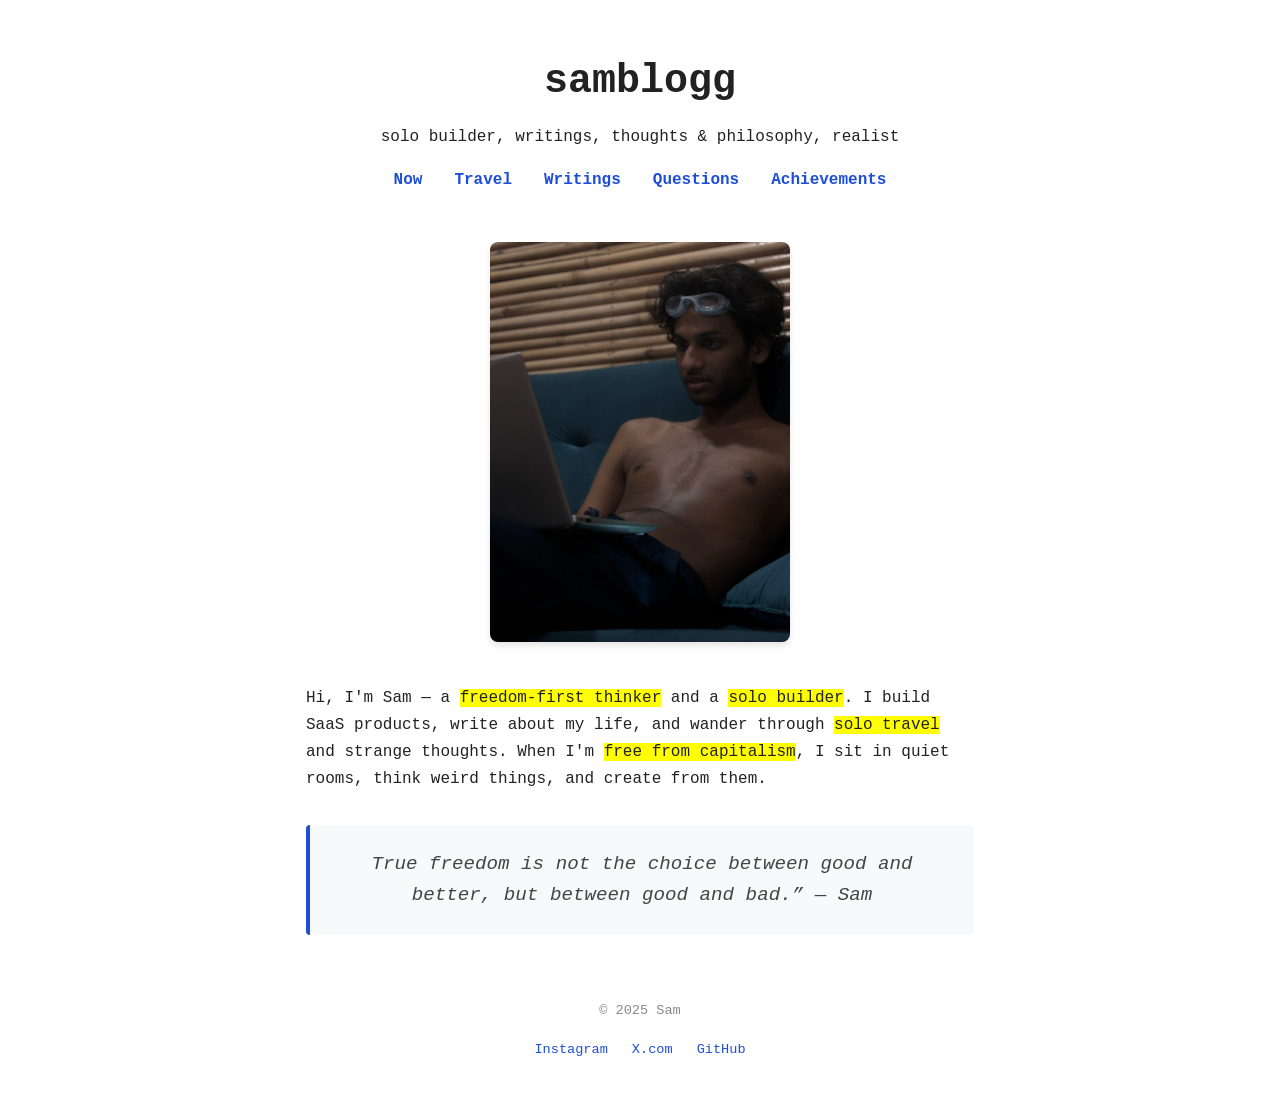
==== pages/index.html @ f3cd5196 "added writing.html" ====
<!DOCTYPE html>
<html lang="en">
  <head>
    <meta charset="UTF-8" />
    <meta name="viewport" content="width=device-width, initial-scale=1.0" />
    <title>samblogg</title>
    <link rel="stylesheet" href="../style.css" />
    <meta
      name="description"
      content="Welcome to samblogg - A collection of thoughts, food, and experiences"
    />
  </head>
  <body>
    <header>
      <h1>samblogg</h1>
      <p>solo builder, writings, thoughts & philosophy, realist</p>
      <nav>
        <ul>
          <li><a href="now.html">Now</a></li>
          <li><a href="travel.html">Travel</a></li>
          <li><a href="writings.html">Writings</a></li>
          <li><a href="questions.html">Questions</a></li>
          <li><a href="achievements.html">Achievements</a></li>
        </ul>
      </nav>
    </header>

    <main>
      <div class="hero-image">
        <img
          src="../images/hero-dp.jpg"
          alt="Welcome to samblogg - A collection of thoughts, recipes, and experiences"
        />
      </div>
      <p>
        Hi, I'm Sam — a
        <span style="background-color: yellow">freedom-first thinker</span> and
        a <span style="background-color: yellow">solo builder</span>. I build
        SaaS products, write about my life, and wander through
        <span style="background-color: yellow">solo travel</span> and strange
        thoughts. When I'm
        <span style="background-color: yellow">free from capitalism</span>, I
        sit in quiet rooms, think weird things, and create from them.
      </p>

      <blockquote class="home-quote">
        True freedom is not the choice between good and better, but between good
        and bad.” — Sam
      </blockquote>
    </main>

    <footer>
      <p>&copy; 2025 Sam</p>
      <ul>
        <li>
          <a href="https://instagram.com/samrza_" target="_blank">Instagram</a>
        </li>
        <li>
          <a href="https://x.com/samrza_" target="_blank">X.com</a>
        </li>
        <li>
          <a href="https://github.com/samrza" target="_blank">GitHub</a>
        </li>
      </ul>
    </footer>
  </body>
</html>
---- style.css ----
* {
  box-sizing: border-box;
  margin: 0;
  padding: 0;
}

body {
  background-color: #ffffff;
  color: #222222;
  font-family: "Courier New", monospace;
  max-width: 700px;
  margin: 0 auto;
  padding: 3rem 1rem;
  line-height: 1.7;
}

header {
  text-align: center;
  margin-bottom: 3rem;
}

h1 {
  font-size: 2.5rem;
  margin-bottom: 0.5rem;
}

header p {
  font-size: 1rem;
  margin-bottom: 1rem;
}

nav {
  margin-top: 1rem;
}

nav ul {
  list-style: none;
  display: flex;
  justify-content: center;
  gap: 1rem;
  flex-wrap: wrap;
}

nav li {
  display: inline;
}

nav a {
  color: #1d4ed8;
  margin: 0 0.5rem;
  text-decoration: none;
  font-weight: bold;
}

nav a:hover {
  text-decoration: underline;
}

main {
  text-align: left;
  margin-top: 2rem;
  font-size: 1rem;
}

footer {
  margin-top: 4rem;
  text-align: center;
  font-size: 0.85rem;
  color: #888;
}

footer ul {
  list-style: none;
  display: flex;
  justify-content: center;
  gap: 1.5rem;
  margin-top: 1rem;
}

footer a {
  color: #1d4ed8;
  text-decoration: none;
  transition: color 0.2s;
}

footer a:hover {
  color: #1e40af;
  text-decoration: underline;
}

.recipe-section {
  margin: 2rem 0;
}

.recipe-section h2 {
  color: #1d4ed8;
  margin-bottom: 1rem;
  font-size: 1.5rem;
}

.recipe-list {
  list-style: none;
}

.recipe-list li {
  margin-bottom: 1rem;
  padding: 0.5rem;
  border-radius: 4px;
  transition: background-color 0.2s;
}

.recipe-list li:hover {
  background-color: #f3f4f6;
}

.recipe-list a {
  color: #1d4ed8;
  text-decoration: none;
  font-weight: bold;
  font-size: 1.1rem;
}

.recipe-list a:hover {
  text-decoration: underline;
}

.recipe-list .meta {
  color: #666;
  font-size: 0.9rem;
  margin-top: 0.25rem;
}

.hero-image {
  margin: 2rem 0;
  text-align: center;
}

.hero-image img {
  max-width: 300px;
  width: 100%;
  height: auto;
  border-radius: 8px;
  box-shadow: 0 4px 6px rgba(0, 0, 0, 0.1);
  transition: transform 0.3s ease;
}

.hero-image img:hover {
  transform: scale(1.02);
}

/* Mobile Responsive Styles */
@media screen and (max-width: 768px) {
  .hero-image img {
    max-width: 100px;
    margin: 0 auto;
  }

  body {
    padding: 1.5rem 1rem;
  }

  h1 {
    font-size: 2rem;
  }
}

@media screen and (max-width: 480px) {
  .hero-image img {
    max-width: 100px;
  }

  body {
    padding: 1rem 0.75rem;
  }
}

/* Now page specific styles */
.now-page {
  max-width: 800px;
  margin: 0 auto;
  padding: 2rem 1rem;
}

.now-page h1 {
  font-size: 2.5rem;
  margin-bottom: 2rem;
  text-align: center;
}

.now-page section {
  margin-bottom: 3rem;
}

.now-page h2 {
  font-size: 1.5rem;
  margin-bottom: 1rem;
  color: #333;
}

.now-page p {
  line-height: 1.6;
  margin-bottom: 1rem;
}

.now-page ul {
  list-style-type: none;
  padding-left: 0;
}

.now-page ul li {
  margin-bottom: 0.75rem;
  padding-left: 1.5rem;
  position: relative;
  line-height: 1.5;
}

.now-page ul li:before {
  content: "•";
  position: absolute;
  left: 0;
  color: #666;
}

.now-page .last-updated {
  margin-top: 4rem;
  padding-top: 1rem;
  border-top: 1px solid #eee;
  color: #666;
  font-size: 0.9rem;
  text-align: center;
}

@media (max-width: 768px) {
  .now-page {
    padding: 1rem;
  }

  .now-page h1 {
    font-size: 2rem;
  }

  .now-page h2 {
    font-size: 1.3rem;
  }
}

.home-quote {
  font-style: italic;
  color: #444;
  font-size: 1.2rem;
  line-height: 1.6;
  margin: 2rem 0;
  padding: 1.5rem;
  text-align: center;
  background-color: #f8f9fa;
  border-left: 4px solid #1d4ed8;
  border-radius: 4px;
}

@media (max-width: 768px) {
  .home-quote {
    font-size: 1.1rem;
    padding: 1rem;
  }
}

.placeholder-message {
  text-align: center;
  margin: 4rem 0;
  padding: 2rem;
  background-color: #f8f9fa;
  border-radius: 8px;
  border: 1px solid #e5e7eb;
}

.placeholder-message p {
  font-size: 1.2rem;
  color: #4b5563;
  margin-bottom: 0.5rem;
}

.placeholder-message .subtitle {
  font-size: 1rem;
  color: #6b7280;
  font-style: italic;
}

@media (max-width: 480px) {
  .placeholder-message {
    margin: 2rem 0;
    padding: 1.5rem;
  }

  .placeholder-message p {
    font-size: 1.1rem;
  }
}
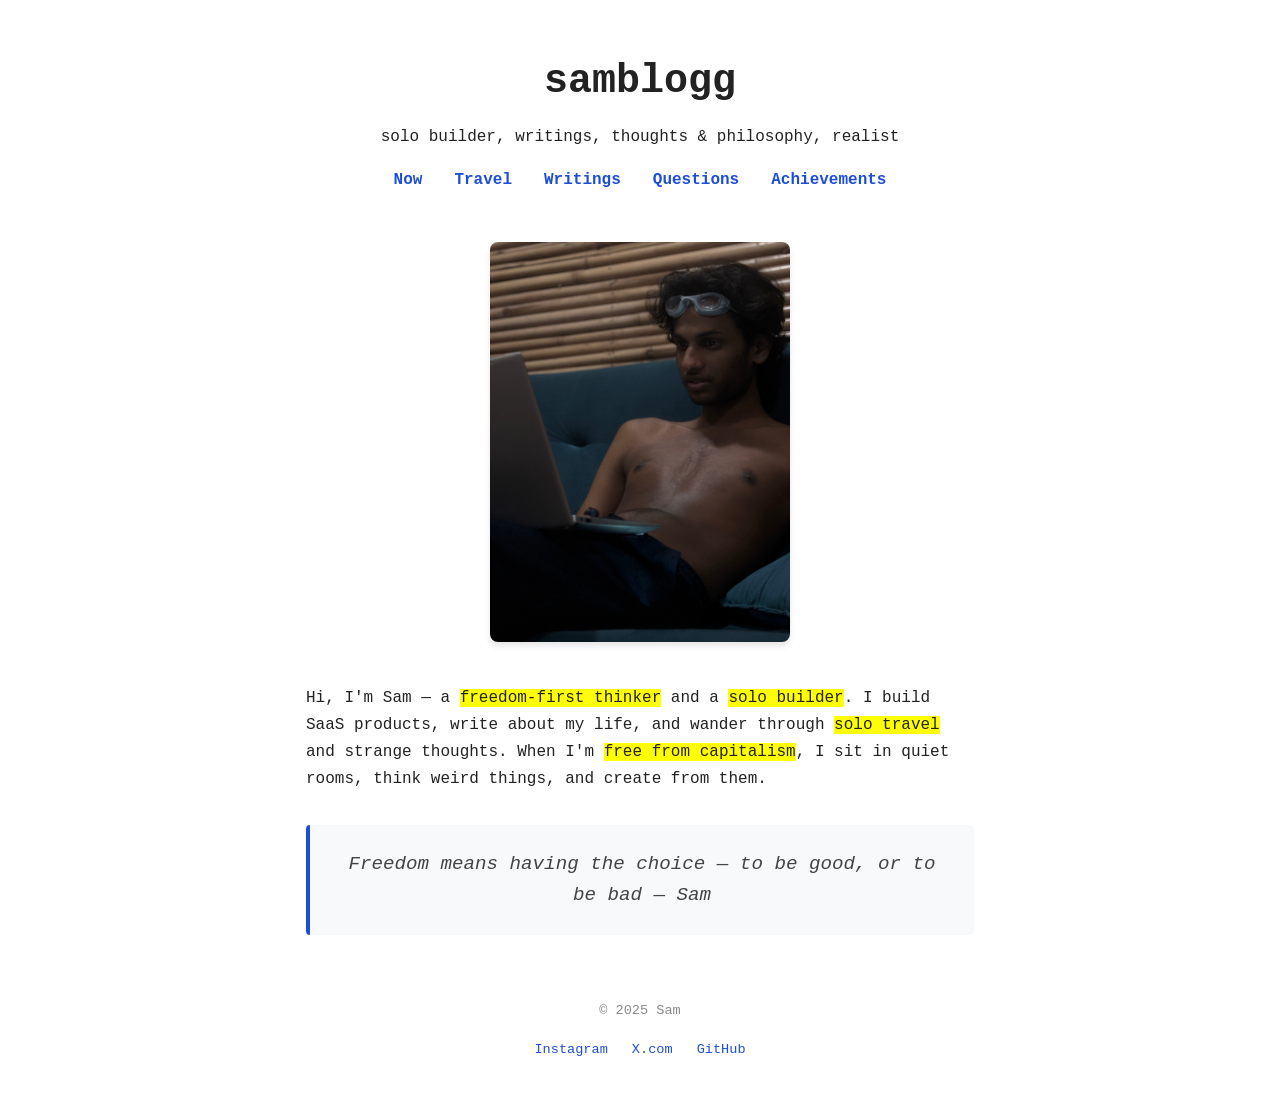
==== commit 5b5f2064: "Update index.html add blockquote" ====
--- a/pages/index.html
+++ b/pages/index.html
@@ -44,8 +44,9 @@
       </p>
 
       <blockquote class="home-quote">
-        True freedom is not the choice between good and better, but between good
-        and bad.” — Sam
+        Freedom means having the choice — to be good, or to be bad — Sam
+
+
       </blockquote>
     </main>
 
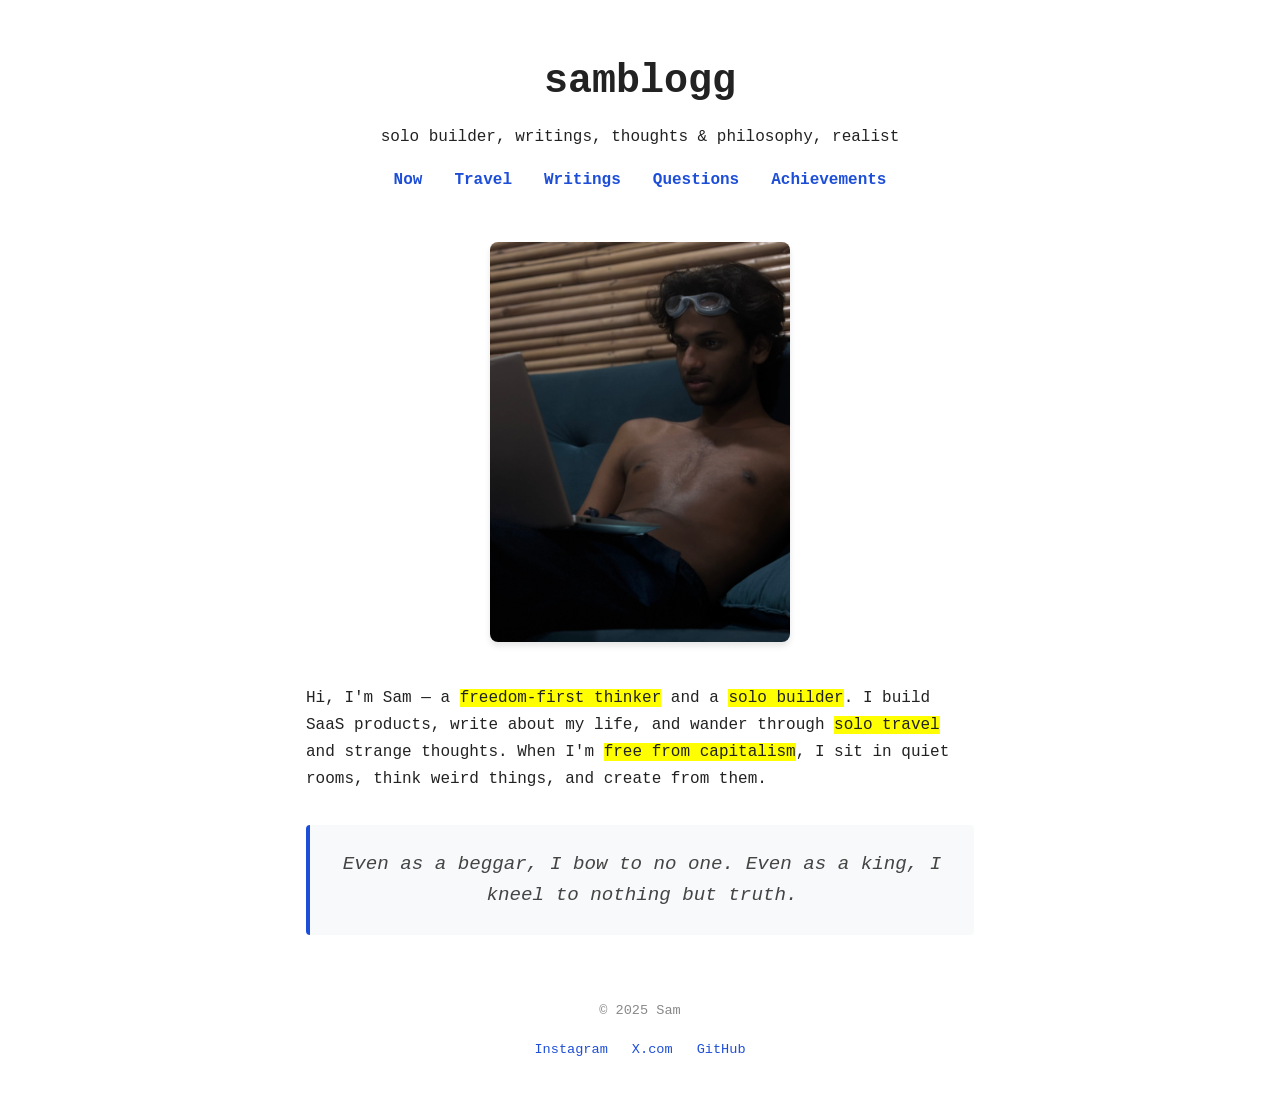
==== commit d476f709: "Update index.html" ====
--- a/pages/index.html
+++ b/pages/index.html
@@ -44,10 +44,8 @@
       </p>
 
       <blockquote class="home-quote">
-        Freedom means having the choice — to be good, or to be bad — Sam
-
-
-      </blockquote>
+        Even as a beggar, I bow to no one. Even as a king, I kneel to nothing but truth.
+            </blockquote>
     </main>
 
     <footer>
